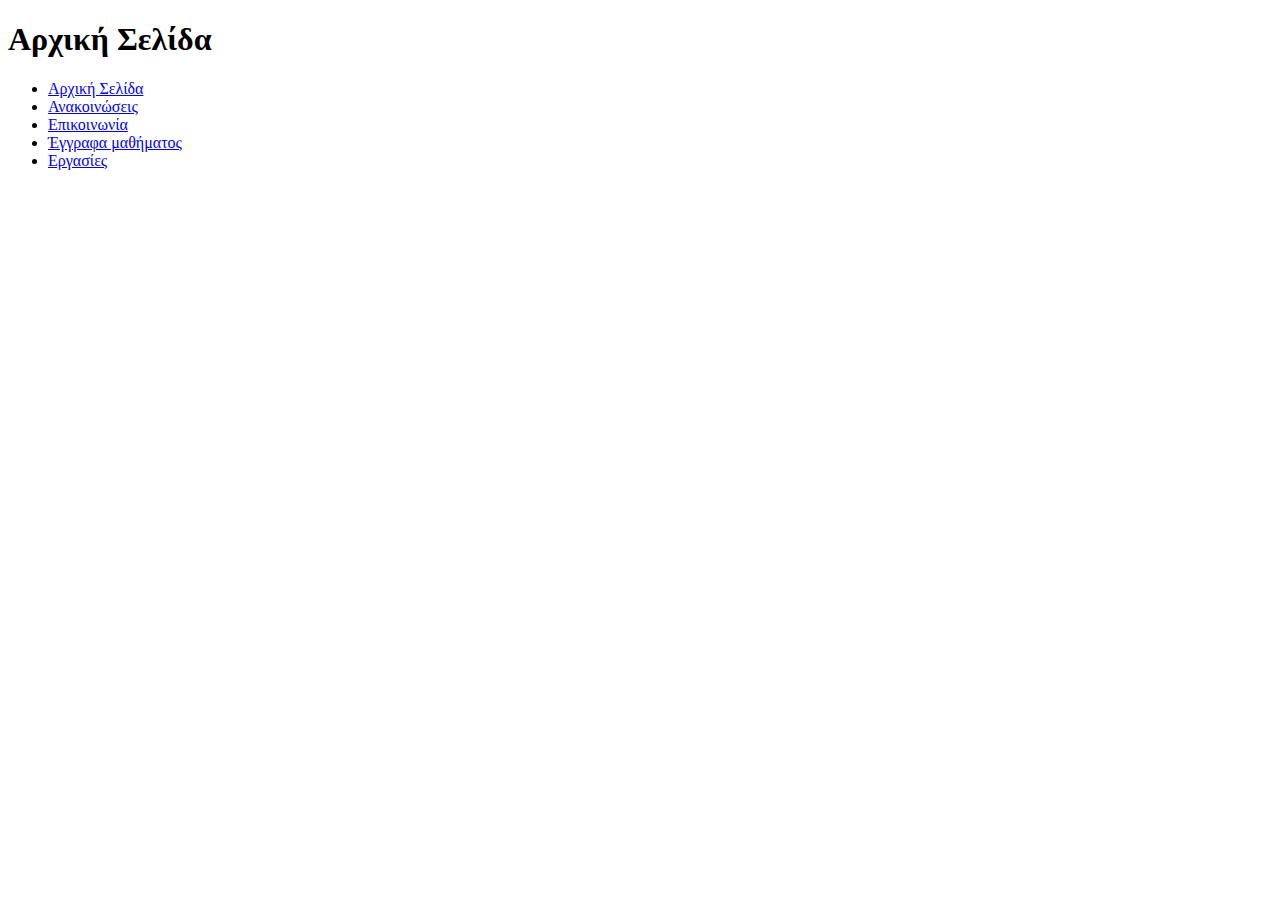
==== index.html @ 75fd4dc3 "Create the structure of each of the html files" ====
<!DOCTYPE html>
<html lang="en">
    <head>
        <meta charset="UTF-8">
        <title>Αρχική Σελίδα</title>
    </head>
    <body>
        <div>
            <h1>Αρχική Σελίδα</h1>
                 <ul>
                     <li><a href="./index.html">Αρχική Σελίδα</a></li>
                     <li><a href="./announcement.html">Ανακοινώσεις</a></li>
                     <li><a href="./communication.html">Επικοινωνία</a></li>
                     <li><a href="./documents.html">Έγγραφα μαθήματος</a></li>
                     <li><a href="./homework.html">Εργασίες</a></li>
                </ul>
        </div>
    </body>
</html>
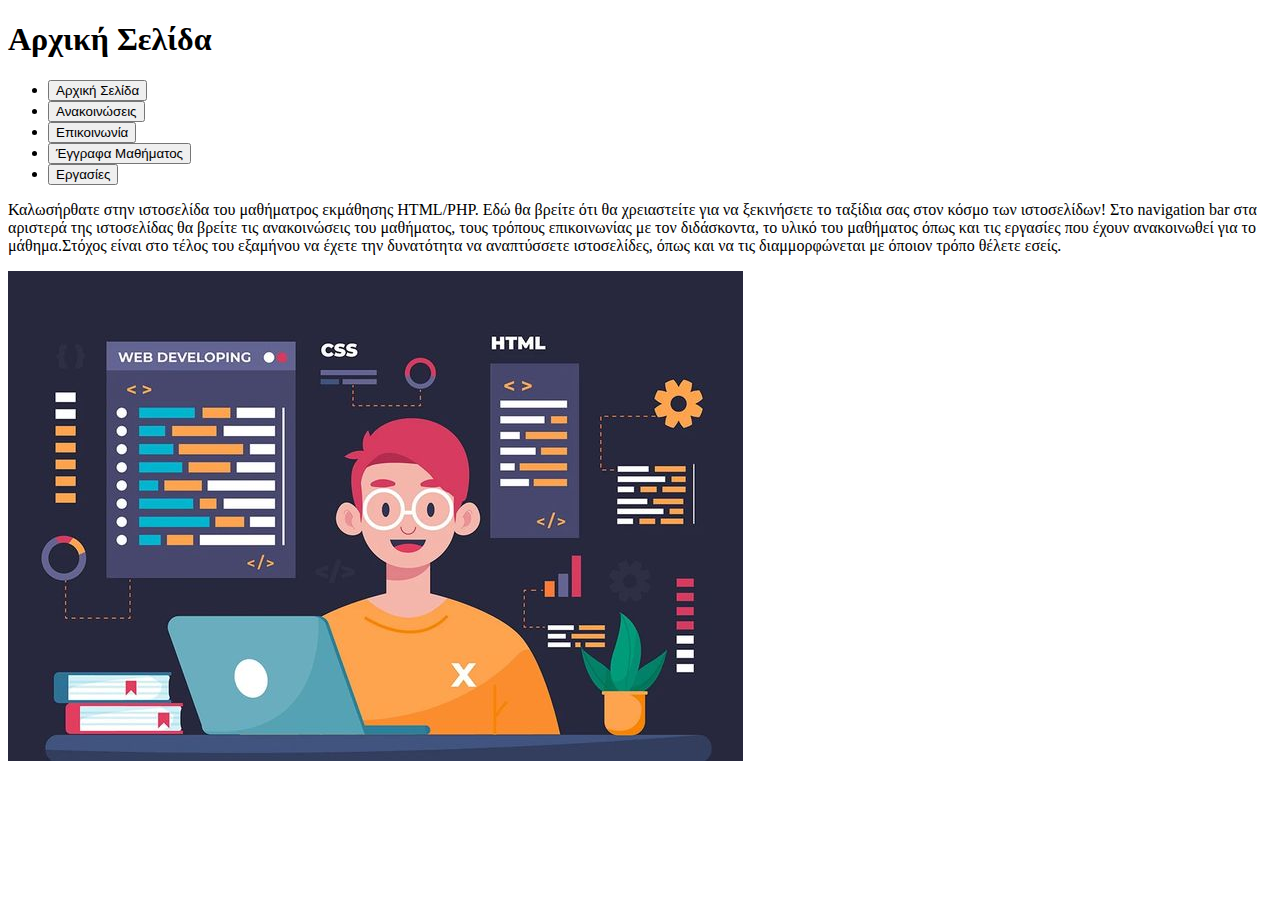
==== commit b9698f29: "Add buttons to navigation bar as well as add image and welcome txt" ====
--- a/index.html
+++ b/index.html
@@ -5,15 +5,20 @@
         <title>Αρχική Σελίδα</title>
     </head>
     <body>
-        <div>
-            <h1>Αρχική Σελίδα</h1>
+        <h1 >Αρχική Σελίδα</h1>
+         <div>
                  <ul>
-                     <li><a href="./index.html">Αρχική Σελίδα</a></li>
-                     <li><a href="./announcement.html">Ανακοινώσεις</a></li>
-                     <li><a href="./communication.html">Επικοινωνία</a></li>
-                     <li><a href="./documents.html">Έγγραφα μαθήματος</a></li>
-                     <li><a href="./homework.html">Εργασίες</a></li>
+                     <li><button class="navigation" onclick="window.location.href='./index.html'">Αρχική Σελίδα</button></li>
+                     <li><button class="navigation" onclick="window.location.href='./announcement.html'">Ανακοινώσεις</button></li>
+                     <li><button class="navigation" onclick="window.location.href='./communication.html'">Επικοινωνία</button></li>
+                     <li><button class="navigation" onclick="window.location.href='./documents.html'">Έγγραφα Μαθήματος</button></li>
+                     <li><button class="navigation" onclick="window.location.href='./homework.html'">Εργασίες</button></li>
+
                 </ul>
         </div>
+        <p>Καλωσήρθατε στην ιστοσελίδα του μαθήματρος εκμάθησης HTML/PHP. Εδώ θα βρείτε ότι θα χρειαστείτε για να ξεκινήσετε το ταξίδια σας στον κόσμο των ιστοσελίδων! Στο navigation bar στα αριστερά της ιστοσελίδας 
+            θα βρείτε τις ανακοινώσεις του μαθήματος, τους τρόπους επικοινωνίας με τον διδάσκοντα, το υλικό του μαθήματος όπως και τις εργασίες που έχουν ανακοινωθεί για το μάθημα.Στόχος είναι στο τέλος του εξαμήνου να έχετε την δυνατότητα να αναπτύσσετε ιστοσελίδες, όπως και να τις διαμμορφώνεται με όποιον τρόπο θέλετε εσείς.
+        </p>
+        <img src="./img/mainpage.jpg">
     </body>
-</html>+</html>
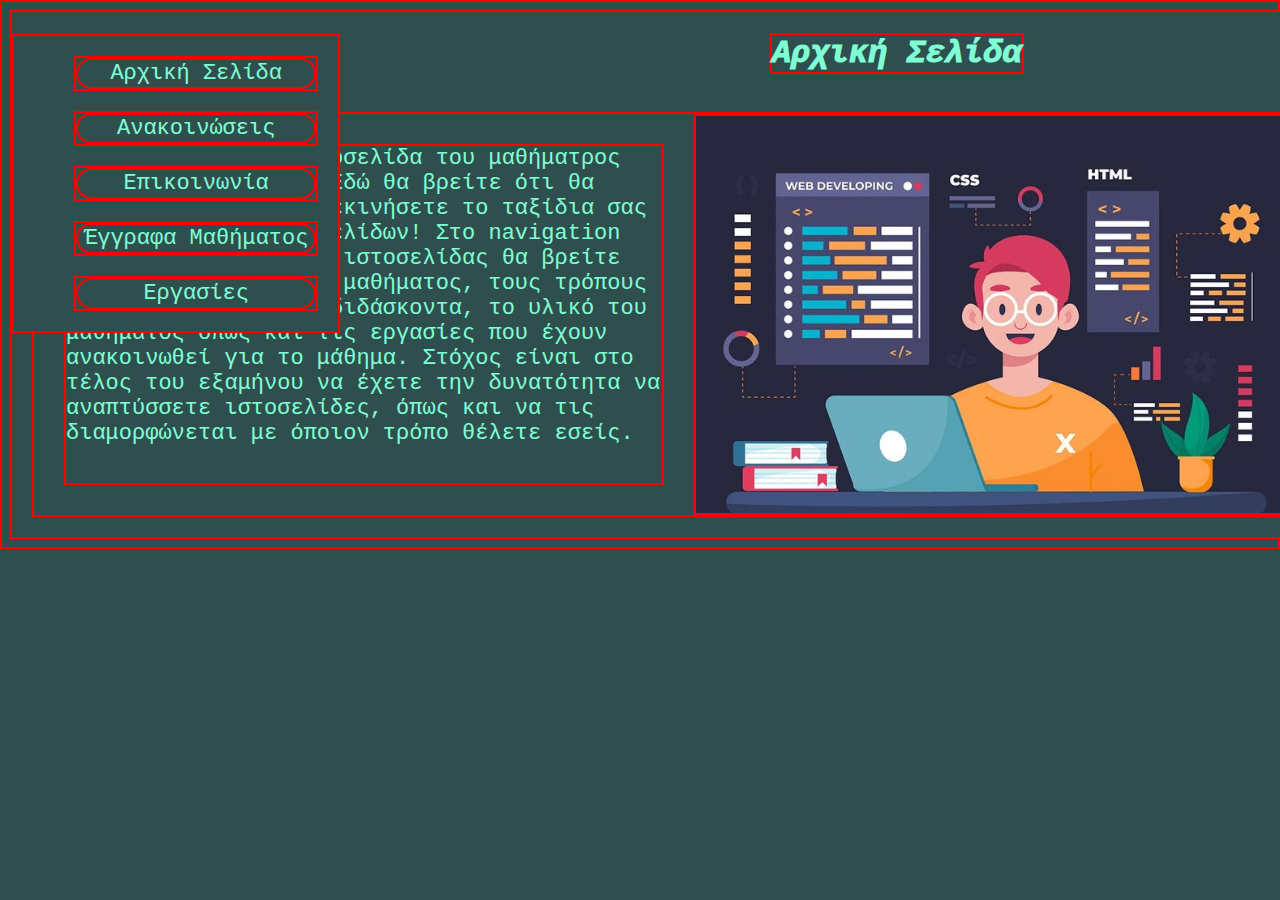
==== commit 7becd13c: "Add css file change the navigation bar" ====
--- a/index.html
+++ b/index.html
@@ -3,22 +3,31 @@
     <head>
         <meta charset="UTF-8">
         <title>Αρχική Σελίδα</title>
+        <link rel="stylesheet" href="style.css">
     </head>
     <body>
         <h1 >Αρχική Σελίδα</h1>
-         <div>
-                 <ul>
-                     <li><button class="navigation" onclick="window.location.href='./index.html'">Αρχική Σελίδα</button></li>
-                     <li><button class="navigation" onclick="window.location.href='./announcement.html'">Ανακοινώσεις</button></li>
-                     <li><button class="navigation" onclick="window.location.href='./communication.html'">Επικοινωνία</button></li>
-                     <li><button class="navigation" onclick="window.location.href='./documents.html'">Έγγραφα Μαθήματος</button></li>
-                     <li><button class="navigation" onclick="window.location.href='./homework.html'">Εργασίες</button></li>
+        <!-- NAVIGATION BAR -->
+        <ul class="navigation-list">
+            <li><button class="navigation" onclick="window.location.href='./index.html'">Αρχική Σελίδα</button></li>
+            <li><button class="navigation" onclick="window.location.href='./announcement.html'">Ανακοινώσεις</button></li>
+            <li><button class="navigation" onclick="window.location.href='./communication.html'">Επικοινωνία</button></li>
+            <li><button class="navigation" onclick="window.location.href='./documents.html'">Έγγραφα Μαθήματος</button></li> 
+            <li><button class="navigation" onclick="window.location.href='./homework.html'">Εργασίες</button></li>
+        </ul>
+          
+            <!-- WELCOMING TEXT AND IMAGE-->
+        <div class="welcome-container ">
 
-                </ul>
+            <p class="welcome-txt">Καλωσήρθατε στην ιστοσελίδα του μαθήματρος εκμάθησης HTML/PHP.
+                    Εδώ θα βρείτε ότι θα χρειαστείτε για να ξεκινήσετε το ταξίδια σας στον κόσμο των ιστοσελίδων!
+                    Στο navigation bar στα αριστερά της ιστοσελίδας θα βρείτε τις ανακοινώσεις του μαθήματος, τους τρόπους επικοινωνίας με τον διδάσκοντα, το υλικό του μαθήματος όπως και τις εργασίες που έχουν ανακοινωθεί για το μάθημα.
+                    Στόχος είναι στο τέλος του εξαμήνου να έχετε την δυνατότητα να αναπτύσσετε ιστοσελίδες, όπως και να τις διαμορφώνεται με όποιον τρόπο θέλετε εσείς.
+            </p>
+
+            <img src="./img/mainpage.jpg" class="welcome-img">
+
         </div>
-        <p>Καλωσήρθατε στην ιστοσελίδα του μαθήματρος εκμάθησης HTML/PHP. Εδώ θα βρείτε ότι θα χρειαστείτε για να ξεκινήσετε το ταξίδια σας στον κόσμο των ιστοσελίδων! Στο navigation bar στα αριστερά της ιστοσελίδας 
-            θα βρείτε τις ανακοινώσεις του μαθήματος, τους τρόπους επικοινωνίας με τον διδάσκοντα, το υλικό του μαθήματος όπως και τις εργασίες που έχουν ανακοινωθεί για το μάθημα.Στόχος είναι στο τέλος του εξαμήνου να έχετε την δυνατότητα να αναπτύσσετε ιστοσελίδες, όπως και να τις διαμμορφώνεται με όποιον τρόπο θέλετε εσείς.
-        </p>
-        <img src="./img/mainpage.jpg">
+        
     </body>
 </html>
--- a/style.css
+++ b/style.css
@@ -0,0 +1,95 @@
+*{
+    color:aquamarine;
+    background-color: darkslategray;
+    font-size: 22px;
+    font-family: 'Courier New', Courier, monospace;
+    border: 2px solid red;
+    box-sizing: border-box;
+}
+
+h1{
+    display: inline;
+    font-style: italic;
+    font-size:xx-large;
+    font-weight: 1000;
+    position: absolute;
+    left: 770px; 
+}
+
+
+#toTopBtn{
+    position: fixed;
+    bottom: 50px;
+    right: 50px;
+    border: 0;
+}   
+
+body{
+    display: inline-flex;
+}
+
+/* THIS IS FOR THE NAVIGATION BAR */
+
+.navigation-list{
+    display: inline;
+    list-style: none;
+    max-inline-size: 500px;
+    position: absolute;
+}
+
+/* List elements in the navigation list */
+.navigation-list li{
+    margin: 20px;
+}
+
+.navigation-list button{
+   width: 100%;
+   text-align: center;
+   border-radius: 20px;
+}
+
+
+/* THIS IS FOR THE MAIN PAGE */
+.welcome-container{
+    display: inline-flex;
+    margin: 20px;
+    margin-top: 100px;
+   
+}
+
+#mainpage{
+    display: inline-flex;
+}
+
+.welcome-txt{
+   width: 600px;
+   margin: 30px;
+}
+
+.welcome-img{
+    width: 600px;
+}
+
+
+#announcement-page{
+    display: inline-flex;
+} 
+
+.announcement-bar{
+    display: inline;
+}
+
+
+
+
+h2{
+    display: inline;
+    border: 5px solid rgb(25, 42, 42);
+    padding: 5px;
+} 
+
+hr{
+    color: rgb(25, 42, 42);
+    margin: 30px;
+    display: block;
+}
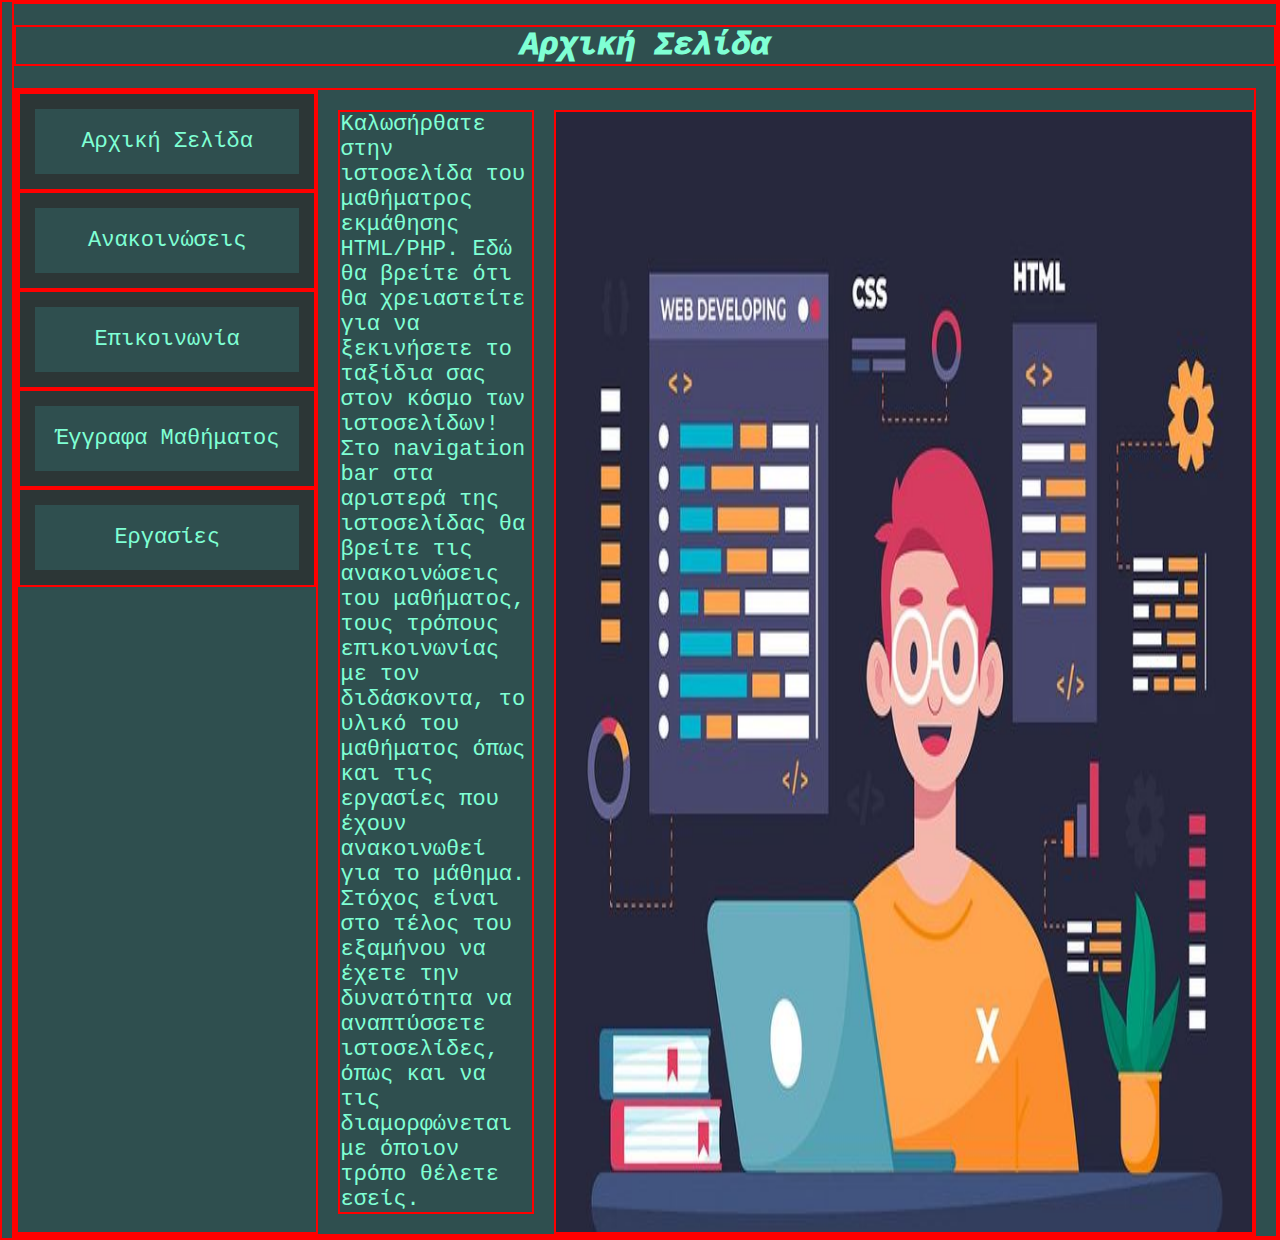
==== commit d855cd9d: "Change navigation bar add more css stuff" ====
--- a/index.html
+++ b/index.html
@@ -8,16 +8,17 @@
     <body>
         <h1 >Αρχική Σελίδα</h1>
         <!-- NAVIGATION BAR -->
-        <ul class="navigation-list">
-            <li><button class="navigation" onclick="window.location.href='./index.html'">Αρχική Σελίδα</button></li>
-            <li><button class="navigation" onclick="window.location.href='./announcement.html'">Ανακοινώσεις</button></li>
-            <li><button class="navigation" onclick="window.location.href='./communication.html'">Επικοινωνία</button></li>
-            <li><button class="navigation" onclick="window.location.href='./documents.html'">Έγγραφα Μαθήματος</button></li> 
-            <li><button class="navigation" onclick="window.location.href='./homework.html'">Εργασίες</button></li>
-        </ul>
-          
+        <div class="welcome-container ">
+
+            <ul class="navigation-list">
+                <li><a class="navigation" href='./index.html'">Αρχική Σελίδα</a></li>
+                <li><a class="navigation" href='./announcement.html'">Ανακοινώσεις</a></li>
+                <li><a class="navigation" href='./communication.html'">Επικοινωνία</a></li>
+                <li><a class="navigation" href='./documents.html'">Έγγραφα Μαθήματος</a></li> 
+                <li><a class="navigation" href='./homework.html'">Εργασίες</a></li>
+            </ul>
+            
             <!-- WELCOMING TEXT AND IMAGE-->
-        <div class="welcome-container ">
 
             <p class="welcome-txt">Καλωσήρθατε στην ιστοσελίδα του μαθήματρος εκμάθησης HTML/PHP.
                     Εδώ θα βρείτε ότι θα χρειαστείτε για να ξεκινήσετε το ταξίδια σας στον κόσμο των ιστοσελίδων!
--- a/style.css
+++ b/style.css
@@ -1,3 +1,4 @@
+/* THIS IS FOR EVERY PAGE */
 *{
     color:aquamarine;
     background-color: darkslategray;
@@ -8,12 +9,10 @@
 }
 
 h1{
-    display: inline;
+    text-align: center;
     font-style: italic;
     font-size:xx-large;
     font-weight: 1000;
-    position: absolute;
-    left: 770px; 
 }
 
 
@@ -25,60 +24,62 @@
 }   
 
 body{
-    display: inline-flex;
+    margin: 0;
+    margin-left: 10px;
 }
 
 /* THIS IS FOR THE NAVIGATION BAR */
 
 .navigation-list{
-    display: inline;
     list-style: none;
-    max-inline-size: 500px;
-    position: absolute;
+    padding: 0;
+    margin: 0;
 }
 
-/* List elements in the navigation list */
-.navigation-list li{
-    margin: 20px;
+
+.navigation-list a{
+    text-decoration: none;
+    display: block;
+    text-align: center;
+    padding: 20px;
+    border: 15px solid rgb(44, 54, 54);
 }
 
-.navigation-list button{
-   width: 100%;
-   text-align: center;
-   border-radius: 20px;
+a:hover{
+    background-color:  rgb(44, 54, 54);
+
 }
 
 
 /* THIS IS FOR THE MAIN PAGE */
 .welcome-container{
-    display: inline-flex;
-    margin: 20px;
-    margin-top: 100px;
-   
+    display: flex;   
+    margin-right: 20px;
+
 }
 
-#mainpage{
+
+.welcome-txt{
+   width: 600px;
+   margin: 20px;
+   flex: 1;
+}
+
+.welcome-img{
+    width: 700px;
+    margin-top: 20px;
+    flex: 1;
+}
+
+
+
+.announcement-container{
     display: inline-flex;
 }
 
-.welcome-txt{
-   width: 600px;
-   margin: 30px;
+.announcement-bar{
+    flex: 1;
 }
-
-.welcome-img{
-    width: 600px;
-}
-
-
-#announcement-page{
-    display: inline-flex;
-} 
-
-.announcement-bar{
-    display: inline;
-}
-
 
 
 
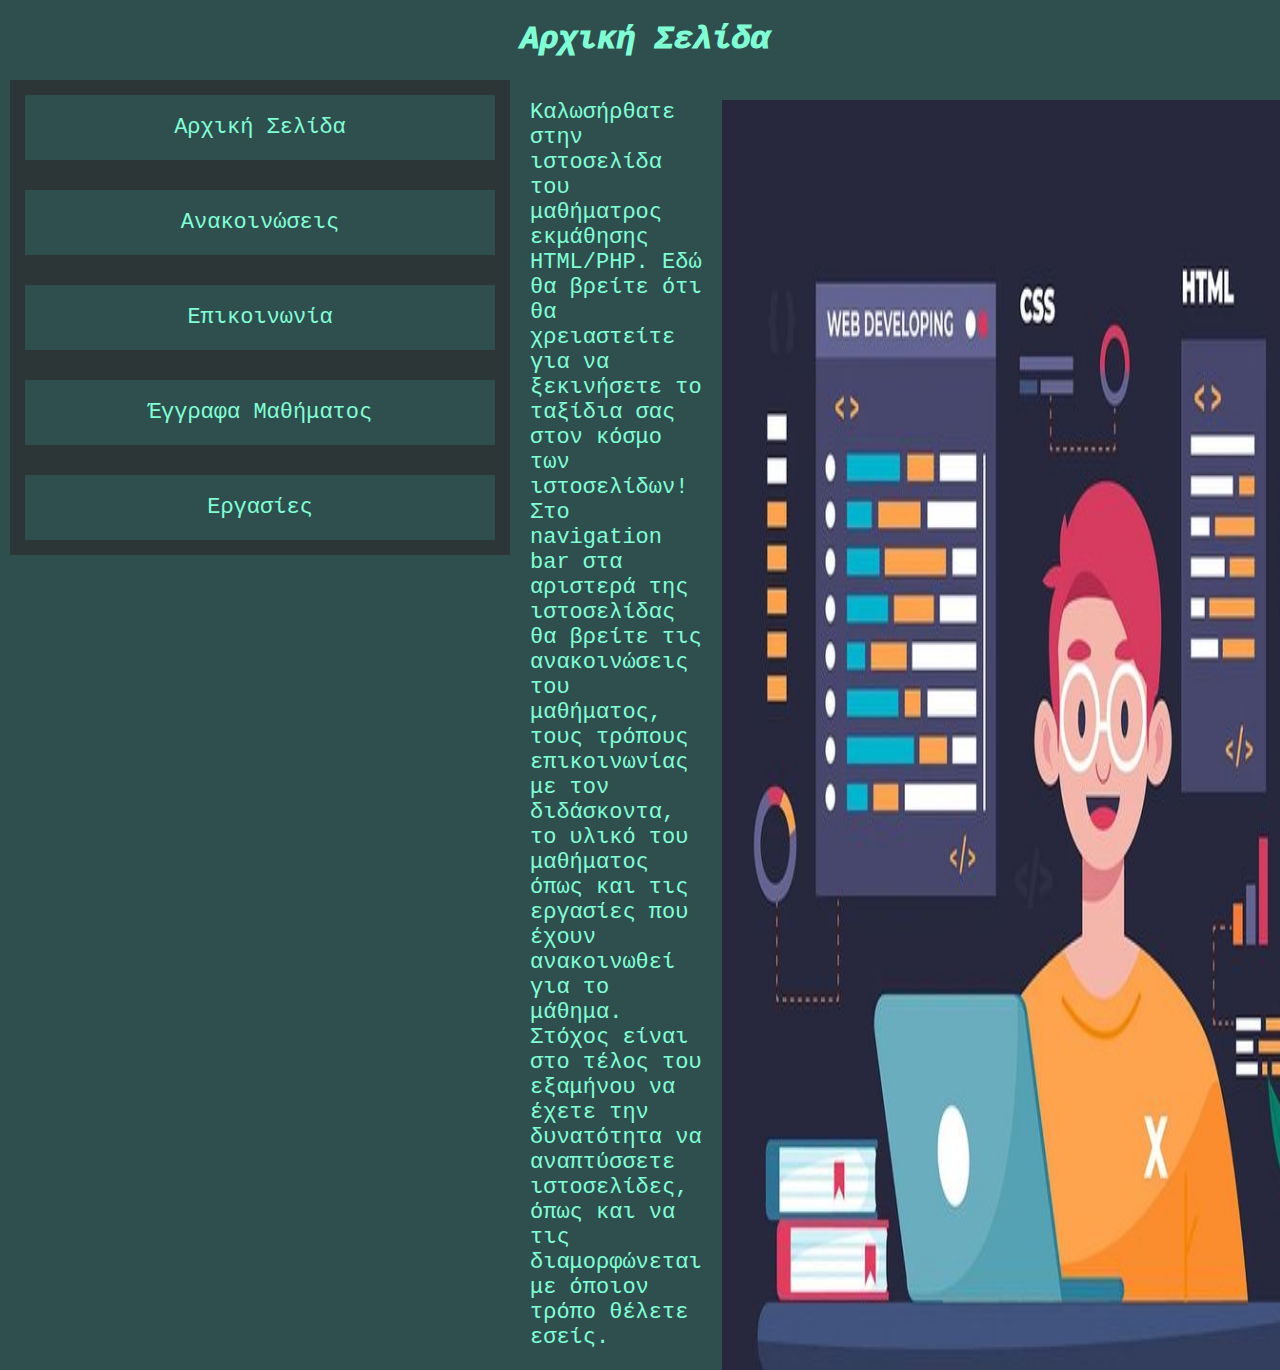
==== commit 30414f8f: "Make everyting displaly flex, fix some details, finalize" ====
--- a/index.html
+++ b/index.html
@@ -8,7 +8,7 @@
     <body>
         <h1 >Αρχική Σελίδα</h1>
         <!-- NAVIGATION BAR -->
-        <div class="welcome-container ">
+        <div class="welcome-container page-container">
 
             <ul class="navigation-list">
                 <li><a class="navigation" href='./index.html'">Αρχική Σελίδα</a></li>
@@ -27,7 +27,7 @@
             </p>
 
             <img src="./img/mainpage.jpg" class="welcome-img">
-
+            
         </div>
         
     </body>
--- a/style.css
+++ b/style.css
@@ -4,7 +4,6 @@
     background-color: darkslategray;
     font-size: 22px;
     font-family: 'Courier New', Courier, monospace;
-    border: 2px solid red;
     box-sizing: border-box;
 }
 
@@ -14,6 +13,11 @@
     font-size:xx-large;
     font-weight: 1000;
 }
+h2{
+    display: inline;
+    border: 5px solid rgb(25, 42, 42);
+    padding: 5px;
+} 
 
 
 #toTopBtn{
@@ -26,6 +30,11 @@
 body{
     margin: 0;
     margin-left: 10px;
+}
+
+
+hr{
+    margin: 30px;
 }
 
 /* THIS IS FOR THE NAVIGATION BAR */
@@ -43,6 +52,8 @@
     text-align: center;
     padding: 20px;
     border: 15px solid rgb(44, 54, 54);
+    max-width: 500px;
+    min-width: 500px;
 }
 
 a:hover{
@@ -52,11 +63,6 @@
 
 
 /* THIS IS FOR THE MAIN PAGE */
-.welcome-container{
-    display: flex;   
-    margin-right: 20px;
-
-}
 
 
 .welcome-txt{
@@ -68,29 +74,22 @@
 .welcome-img{
     width: 700px;
     margin-top: 20px;
+}
+
+
+.page-container{
+    display: flex;
+    margin-right: 20px;
+}
+
+.main-content{
+    margin-left: 20px;
+}
+
+.homework-content{
     flex: 1;
 }
 
-
-
-.announcement-container{
-    display: inline-flex;
-}
-
-.announcement-bar{
-    flex: 1;
-}
-
-
-
-h2{
-    display: inline;
-    border: 5px solid rgb(25, 42, 42);
-    padding: 5px;
-} 
-
-hr{
-    color: rgb(25, 42, 42);
-    margin: 30px;
-    display: block;
-}
+.email-form{
+    margin: 25px;
+}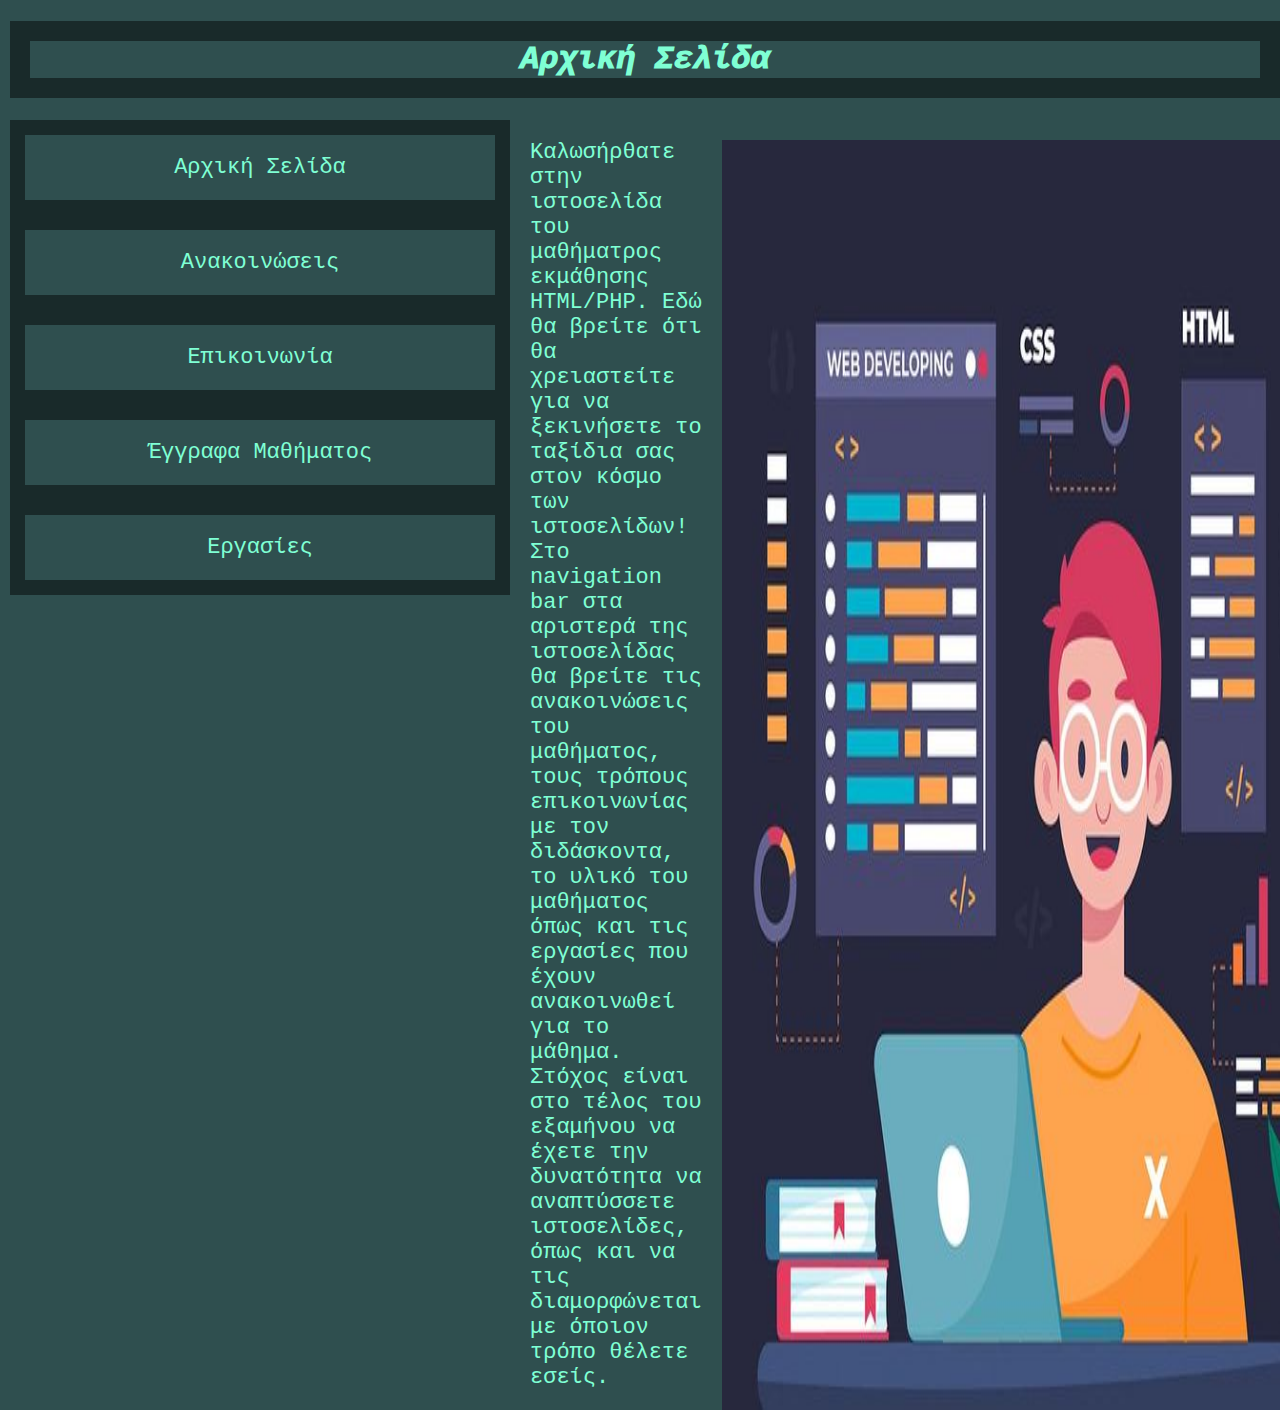
==== commit 46da6ea7: "Add final details complete README file add some comments" ====
--- a/index.html
+++ b/index.html
@@ -7,9 +7,9 @@
     </head>
     <body>
         <h1 >Αρχική Σελίδα</h1>
-        <!-- NAVIGATION BAR -->
         <div class="welcome-container page-container">
-
+            
+            <!-- NAVIGATION BAR --> 
             <ul class="navigation-list">
                 <li><a class="navigation" href='./index.html'">Αρχική Σελίδα</a></li>
                 <li><a class="navigation" href='./announcement.html'">Ανακοινώσεις</a></li>
--- a/style.css
+++ b/style.css
@@ -12,6 +12,7 @@
     font-style: italic;
     font-size:xx-large;
     font-weight: 1000;
+    border: 20px solid  rgb(25, 42, 42);
 }
 h2{
     display: inline;
@@ -37,6 +38,16 @@
     margin: 30px;
 }
 
+
+.page-container{
+    display: flex;
+    margin-right: 20px;
+}
+
+.main-content{
+    margin-left: 20px;
+}
+
 /* THIS IS FOR THE NAVIGATION BAR */
 
 .navigation-list{
@@ -51,13 +62,13 @@
     display: block;
     text-align: center;
     padding: 20px;
-    border: 15px solid rgb(44, 54, 54);
+    border: 15px solid rgb(25, 42, 42);
     max-width: 500px;
     min-width: 500px;
 }
 
 a:hover{
-    background-color:  rgb(44, 54, 54);
+    background-color:  rgb(25, 42, 42);
 
 }
 
@@ -76,20 +87,11 @@
     margin-top: 20px;
 }
 
-
-.page-container{
-    display: flex;
-    margin-right: 20px;
-}
-
-.main-content{
-    margin-left: 20px;
-}
-
+/* FOR THE HOMEWORK PAGE */
 .homework-content{
     flex: 1;
 }
-
+/* FOR THE COMMUNICATION PAGE */
 .email-form{
     margin: 25px;
 }